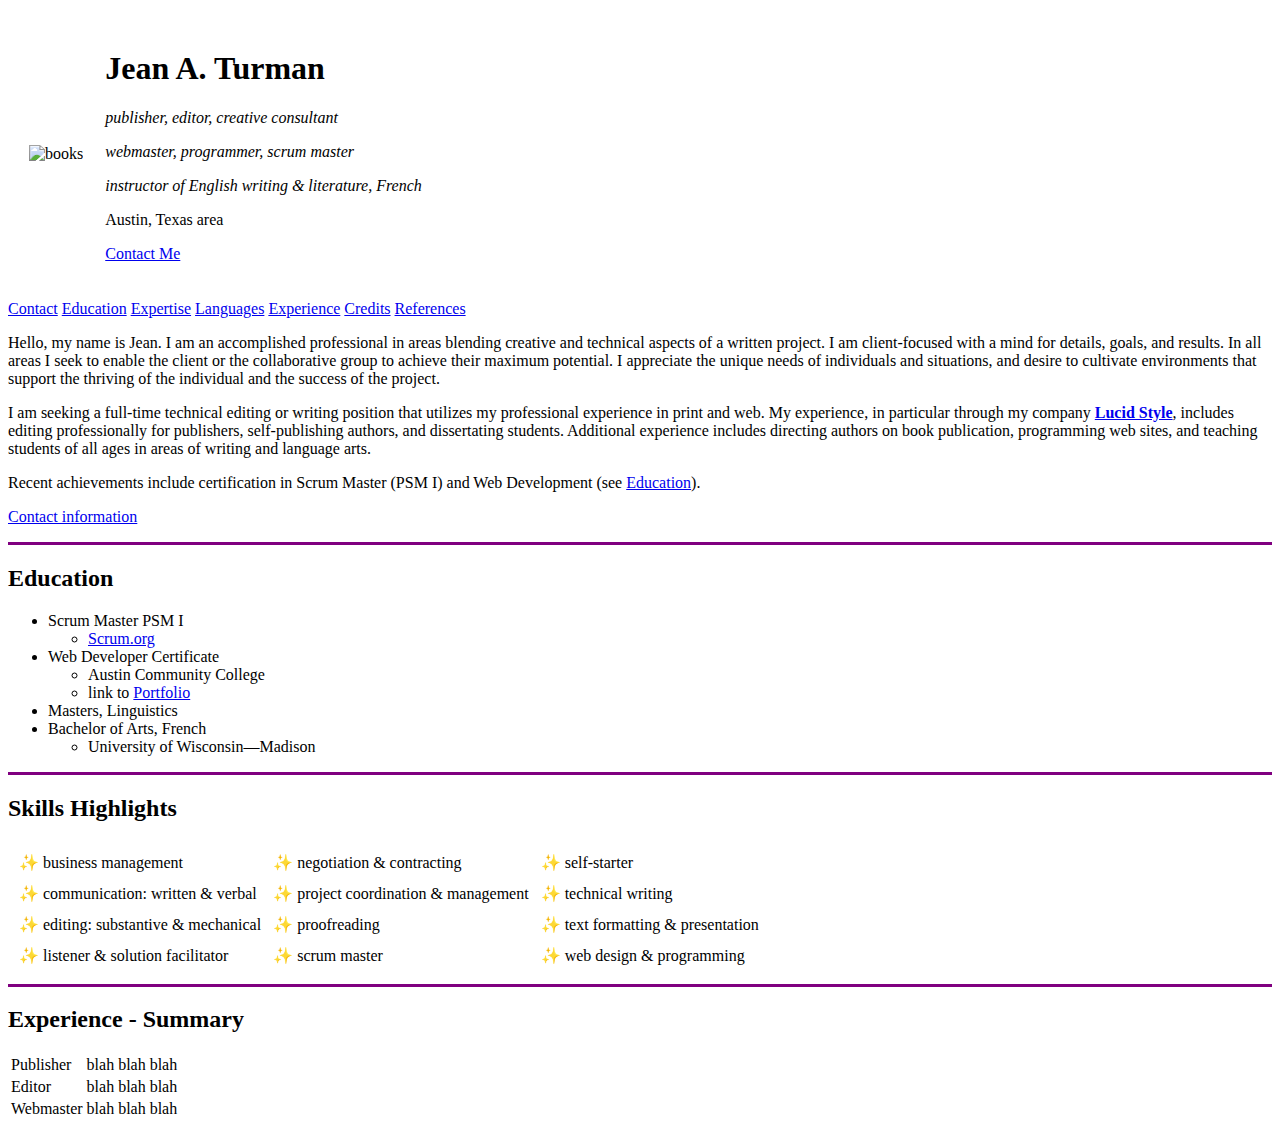
==== index.html @ 42100adb "add initial cv website files" ====
<!DOCTYPE html>
<html lang="en" dir="ltr">
  <head>
    <meta charset="utf-8">
    <title>Jean A Turman resume</title>
  </head>
  <body>
    <table cellspacing="20">
      <tr>
        <td><img src="https://images.pexels.com/photos/207732/pexels-photo-207732.jpeg?cs=srgb&dl=abstract-art-black-and-white-books-207732.jpg&fm=jpg"
          height="400" width="400" alt="books"></td>
        <td><h1>Jean A. Turman</h1>
          <p><em>publisher, editor, creative consultant</em></p>
          <p><em>webmaster, programmer, scrum master</em></p>
          <p><em>instructor of English writing & literature, French</em></p>
          <p>Austin, Texas area</p>
          <p><a href="contact.html">Contact Me</a></p></td>
      </tr>
    </table>

    <!-- //nav bar \\ -->
    <a href="contact.html">Contact</a>
    <a href="#education">Education</a>
    <a href="#expertise">Expertise</a>
    <a href="#languages">Languages</a> <!-- human & computer languages, style guides, and software packages -->
    <a href="#experience">Experience</a>
    <a href="#credit">Credits</a>
    <a href="#references">References</a>

      <p>Hello, my name is Jean. I am an accomplished professional in areas blending creative and technical aspects of a written project.
        I am client-focused with a mind for details, goals, and results. In all areas I seek to enable the client or
        the collaborative group to achieve their maximum potential. I appreciate the unique needs of individuals
        and situations, and desire to cultivate environments that support the thriving of the individual and the
        success of the project.</p>
      <p>I am seeking a full-time technical editing or writing position that
        utilizes my professional experience in print and web. My experience, in particular through my company
        <strong><a href="https://www.creative2at.com/lucidstyle/index.html">Lucid Style</a></strong>,
        includes editing professionally for publishers, self-publishing authors, and dissertating students.
        Additional experience includes directing authors on book publication, programming web sites,
        and teaching students of all ages in areas of writing and language arts.</p>
      <p>Recent achievements include certification in Scrum Master (PSM I) and Web Development (see <a href="#education">Education</a>).</p>
      <p><a href="contact.html">Contact information</a></p>
<!--  <p>My personal loves are John Steinbeck's writings, existentialism and French philosophy, cats, and the currents and intricacies of human culture. </p> -->


  <hr size="3" color="purple">

    <h2>Education</h2>
      <ul>
        <li>Scrum Master PSM I</li>
          <ul>
            <li><a href="http://scrum.org">Scrum.org</a></li>
          </ul>
        <li>Web Developer Certificate</li>
          <ul>
            <li>Austin Community College</li>
            <li>link to <a href="http://webtrain.austincc.edu/~jturman/index.html">Portfolio</a></li>
          </ul>
        <li>Masters, Linguistics</li>
        <li>Bachelor of Arts, French</li>
          <ul>
            <li>University of Wisconsin&#8212;Madison</li>
          </ul>
      </ul>


  <hr size="3" color="purple">

    <h2>Skills Highlights</h2>
      <table cellspacing="10">
        <tr>
          <td>✨ business management</td>
          <td>✨ negotiation & contracting</td>
          <td>✨ self-starter</td>
        </tr>
        <tr>
          <td>✨ communication: written & verbal</td>
          <td>✨ project coordination & management</td>
          <td>✨ technical writing</td>
        </tr>
        <tr>
          <td>✨ editing: substantive & mechanical</td>
          <td>✨ proofreading</td>
          <td>✨ text formatting & presentation</td>
        </tr>
        <tr>
          <td>✨ listener & solution facilitator</td>
          <td>✨ scrum master</td>
          <td>✨ web design & programming</td>
        </tr>
      </table>

  <hr size="3" color="purple" >

    <h2>Experience - Summary</h2>
      <table>
        <tr>
          <td>Publisher</td>
          <td>blah blah blah</td>
        </tr>
        <tr>
          <td>Editor</td>
          <td>blah blah blah</td>
        </tr>
        <tr>
          <td>Webmaster</td>
          <td>blah blah blah</td>
        </tr>
      </table>





  </body>
</html>
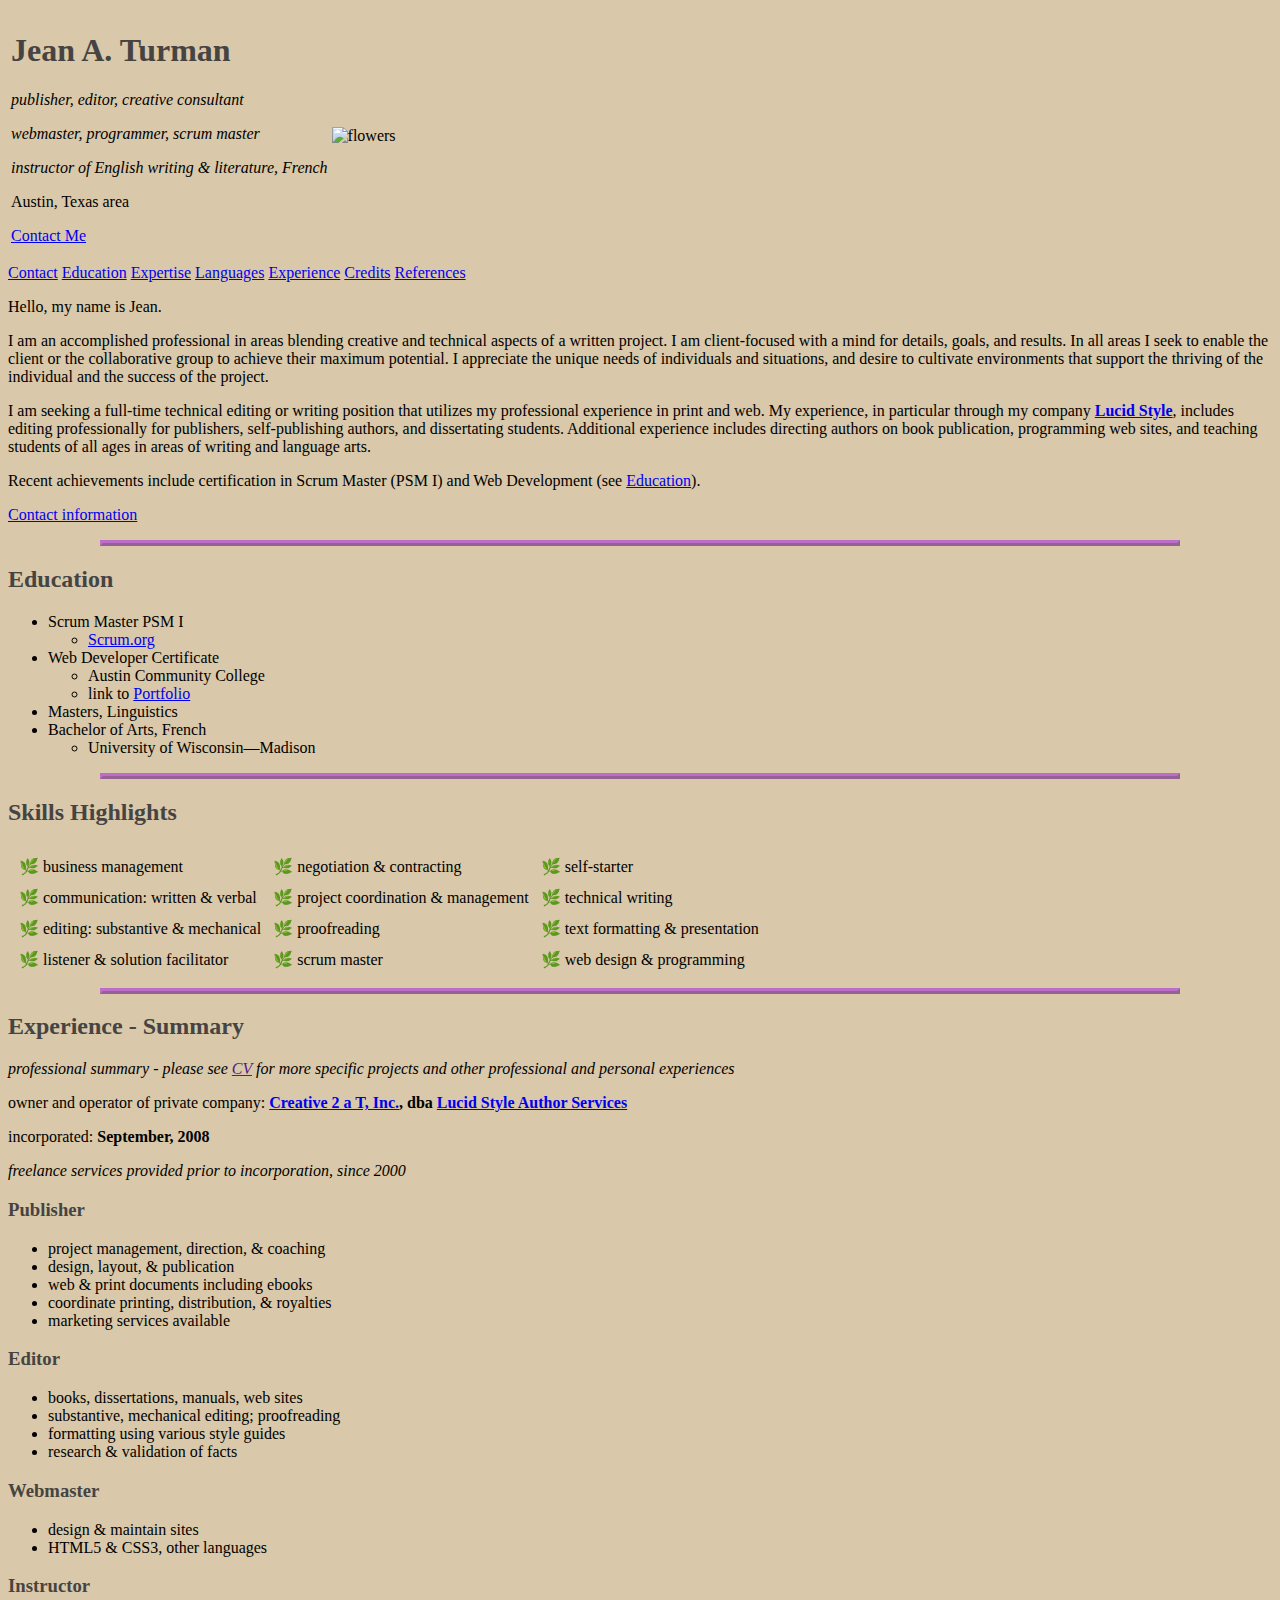
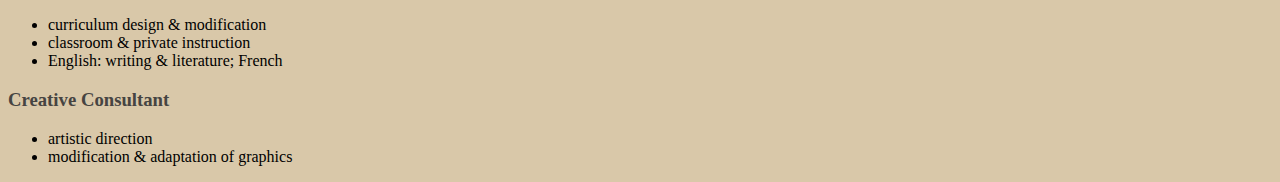
==== commit bd90c99e: "phase two using css styling" ====
--- a/index.html
+++ b/index.html
@@ -3,18 +3,19 @@
   <head>
     <meta charset="utf-8">
     <title>Jean A Turman resume</title>
+    <link rel="stylesheet" href="resources/styles.css">
   </head>
   <body>
-    <table cellspacing="20">
+    <table>
       <tr>
-        <td><img src="https://images.pexels.com/photos/207732/pexels-photo-207732.jpeg?cs=srgb&dl=abstract-art-black-and-white-books-207732.jpg&fm=jpg"
-          height="400" width="400" alt="books"></td>
         <td><h1>Jean A. Turman</h1>
           <p><em>publisher, editor, creative consultant</em></p>
           <p><em>webmaster, programmer, scrum master</em></p>
           <p><em>instructor of English writing & literature, French</em></p>
           <p>Austin, Texas area</p>
           <p><a href="contact.html">Contact Me</a></p></td>
+        <td><img src="images/circle-cropped_lily-bouquet.png" height="250" alt="flowers"></td>
+          <!-- alt image // jean-portrait-circle.png \\ -->
       </tr>
     </table>
 
@@ -23,11 +24,12 @@
     <a href="#education">Education</a>
     <a href="#expertise">Expertise</a>
     <a href="#languages">Languages</a> <!-- human & computer languages, style guides, and software packages -->
-    <a href="#experience">Experience</a>
+    <a href="#experience">Experience</a> <!-- work and personal experience, + chronological -->
     <a href="#credit">Credits</a>
     <a href="#references">References</a>
 
-      <p>Hello, my name is Jean. I am an accomplished professional in areas blending creative and technical aspects of a written project.
+      <p>Hello, my name is Jean.</p>
+      <p>I am an accomplished professional in areas blending creative and technical aspects of a written project.
         I am client-focused with a mind for details, goals, and results. In all areas I seek to enable the client or
         the collaborative group to achieve their maximum potential. I appreciate the unique needs of individuals
         and situations, and desire to cultivate environments that support the thriving of the individual and the
@@ -40,10 +42,7 @@
         and teaching students of all ages in areas of writing and language arts.</p>
       <p>Recent achievements include certification in Scrum Master (PSM I) and Web Development (see <a href="#education">Education</a>).</p>
       <p><a href="contact.html">Contact information</a></p>
-<!--  <p>My personal loves are John Steinbeck's writings, existentialism and French philosophy, cats, and the currents and intricacies of human culture. </p> -->
-
-
-  <hr size="3" color="purple">
+  <hr>
 
     <h2>Education</h2>
       <ul>
@@ -64,49 +63,72 @@
       </ul>
 
 
-  <hr size="3" color="purple">
+  <hr>
 
     <h2>Skills Highlights</h2>
       <table cellspacing="10">
         <tr>
-          <td>✨ business management</td>
-          <td>✨ negotiation & contracting</td>
-          <td>✨ self-starter</td>
+          <td>🌿 business management</td>
+          <td>🌿 negotiation & contracting</td>
+          <td>🌿 self-starter</td>
         </tr>
         <tr>
-          <td>✨ communication: written & verbal</td>
-          <td>✨ project coordination & management</td>
-          <td>✨ technical writing</td>
+          <td>🌿 communication: written & verbal</td>
+          <td>🌿 project coordination & management</td>
+          <td>🌿 technical writing</td>
         </tr>
         <tr>
-          <td>✨ editing: substantive & mechanical</td>
-          <td>✨ proofreading</td>
-          <td>✨ text formatting & presentation</td>
+          <td>🌿 editing: substantive & mechanical</td>
+          <td>🌿 proofreading</td>
+          <td>🌿 text formatting & presentation</td>
         </tr>
         <tr>
-          <td>✨ listener & solution facilitator</td>
-          <td>✨ scrum master</td>
-          <td>✨ web design & programming</td>
+          <td>🌿 listener & solution facilitator</td>
+          <td>🌿 scrum master</td>
+          <td>🌿 web design & programming</td>
         </tr>
       </table>
 
-  <hr size="3" color="purple" >
+  <hr>
 
     <h2>Experience - Summary</h2>
-      <table>
-        <tr>
-          <td>Publisher</td>
-          <td>blah blah blah</td>
-        </tr>
-        <tr>
-          <td>Editor</td>
-          <td>blah blah blah</td>
-        </tr>
-        <tr>
-          <td>Webmaster</td>
-          <td>blah blah blah</td>
-        </tr>
-      </table>
+      <p><em>professional summary - please see <a href="">CV</a> for more specific
+        projects and other professional and personal experiences</em></p>
+      <p>owner and operator of private company: <strong><a href="https://www.creative2at.com/">Creative 2 a T, Inc.</a>, dba <a href="https://www.creative2at.com/lucidstyle/index.html">Lucid Style Author Services</a></strong></p>
+      <p>incorporated: <strong>September, 2008</strong></p>
+      <p><em>freelance services provided prior to incorporation, since 2000</em></p>
+
+      <h3>Publisher</h3>
+        <ul>
+          <li>project management, direction, & coaching</li>
+          <li>design, layout, & publication</li>
+          <li>web & print documents including ebooks</li>
+          <li>coordinate printing, distribution, & royalties</li>
+          <li>marketing services available</li>
+        </ul>
+      <h3>Editor</h3>
+        <ul>
+          <li>books, dissertations, manuals, web sites</li>
+          <li>substantive, mechanical editing; proofreading</li>
+          <li>formatting using various style guides</li>
+          <li>research & validation of facts</li>
+        </ul>
+      <h3>Webmaster</h3>
+        <ul>
+          <li>design & maintain sites</li>
+          <li>HTML5 & CSS3, other languages</li>
+        </ul>
+      <h3>Instructor</h3>
+        <ul>
+          <li>curriculum design & modification</li>
+          <li>classroom & private instruction</li>
+          <li>English: writing & literature; French</li>
+        </ul>
+      <h3>Creative Consultant</h3>
+        <ul>
+          <li>artistic direction</li>
+          <li>modification & adaptation of graphics</li>
+        </ul>
 
 
 
--- a/resources/styles.css
+++ b/resources/styles.css
@@ -0,0 +1,17 @@
+body {
+  background-color:  #d9c8a9;
+}
+
+table {
+  cellspacing: 20;
+}
+
+hr {
+  width: 85%;
+  border: outset rgba(170, 50, 220, .6);
+  border-width: 3px;
+}
+
+h1, h2, h3, h4 {
+  color: #464442;
+}
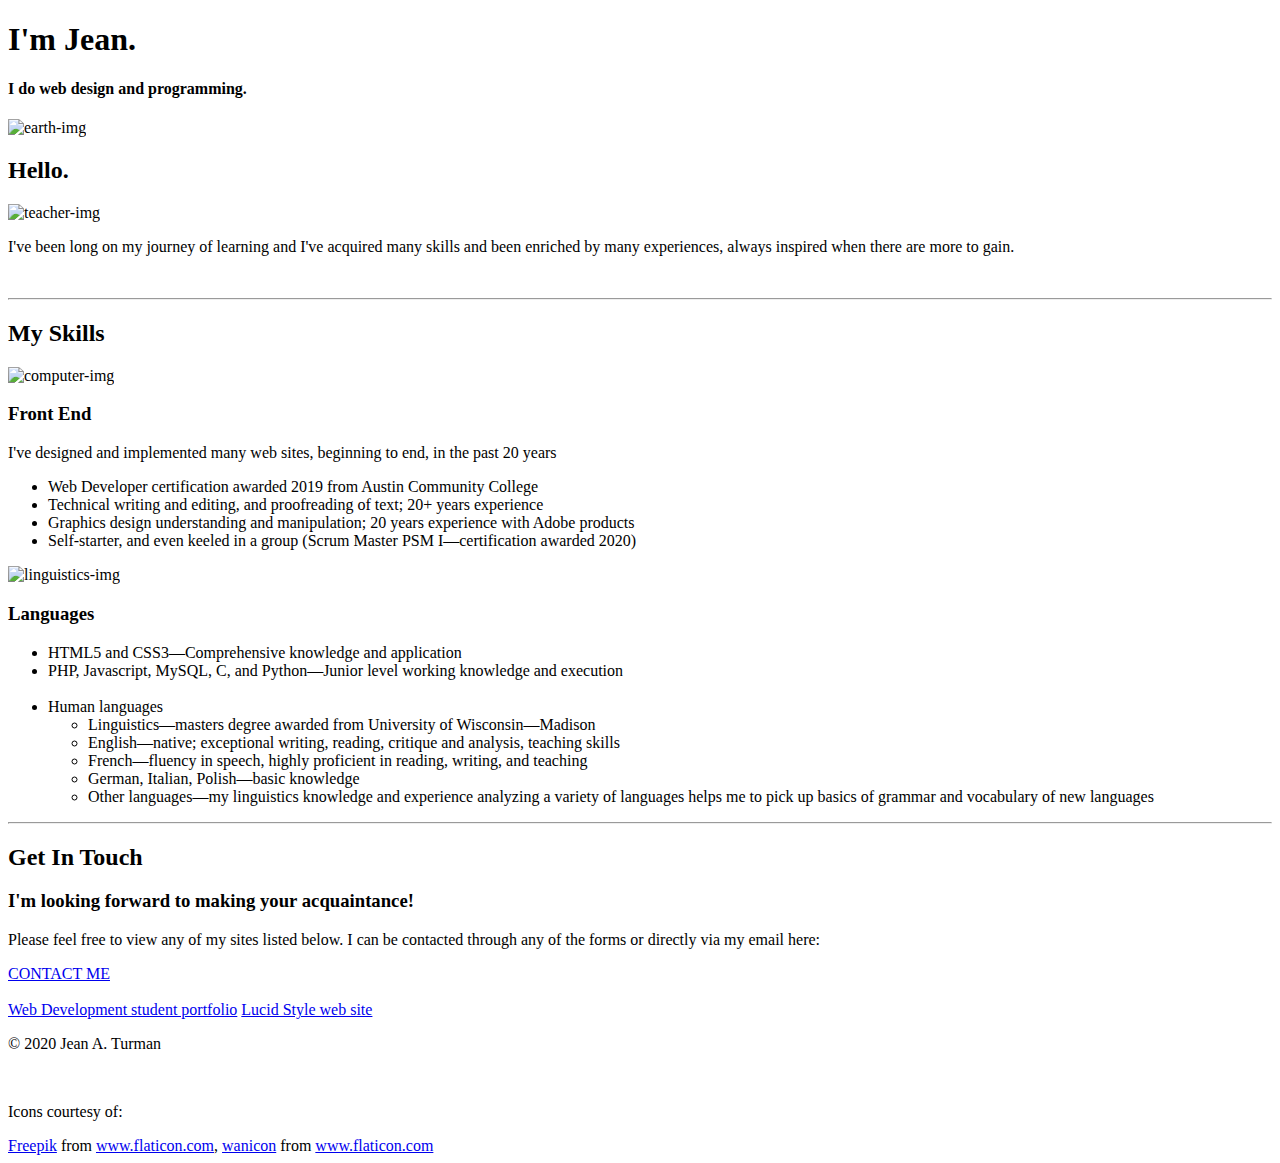
==== commit 5863bce9: "web design complete CSS site update" ====
--- a/index.html
+++ b/index.html
@@ -2,137 +2,89 @@
 <html lang="en" dir="ltr">
   <head>
     <meta charset="utf-8">
-    <title>Jean A Turman resume</title>
-    <link rel="stylesheet" href="resources/styles.css">
+    <title>Jean A. Turman</title>
+    <link rel="stylesheet" href="css/styles.css">
+<!--    <link rel="stylesheet" href="css/normalize.css"> -->
+    <link href="https://fonts.googleapis.com/css2?family=Rammetto+One&display=swap" rel="stylesheet">
+<link href="https://fonts.googleapis.com/css2?family=Dancing+Script&display=swap" rel="stylesheet">
+    <link rel="icon" href="images\favicon.ico">
   </head>
   <body>
-    <table>
-      <tr>
-        <td><h1>Jean A. Turman</h1>
-          <p><em>publisher, editor, creative consultant</em></p>
-          <p><em>webmaster, programmer, scrum master</em></p>
-          <p><em>instructor of English writing & literature, French</em></p>
-          <p>Austin, Texas area</p>
-          <p><a href="contact.html">Contact Me</a></p></td>
-        <td><img src="images/circle-cropped_lily-bouquet.png" height="250" alt="flowers"></td>
-          <!-- alt image // jean-portrait-circle.png \\ -->
-      </tr>
-    </table>
 
-    <!-- //nav bar \\ -->
-    <a href="contact.html">Contact</a>
-    <a href="#education">Education</a>
-    <a href="#expertise">Expertise</a>
-    <a href="#languages">Languages</a> <!-- human & computer languages, style guides, and software packages -->
-    <a href="#experience">Experience</a> <!-- work and personal experience, + chronological -->
-    <a href="#credit">Credits</a>
-    <a href="#references">References</a>
+    <div class="top-container">
+  <!--    <img class="top-cloud" src="images/cloud.png" alt="cloud-img"> -->
+      <h1>I'm Jean.</h1>
+      <h4>I do web design and programming.</h4>
+  <!--    <img class="bottom-cloud" src="images/cloud.png" alt="cloud-img"> -->
+      <img src="images/earth.png" alt="earth-img">
+    </div>
 
-      <p>Hello, my name is Jean.</p>
-      <p>I am an accomplished professional in areas blending creative and technical aspects of a written project.
-        I am client-focused with a mind for details, goals, and results. In all areas I seek to enable the client or
-        the collaborative group to achieve their maximum potential. I appreciate the unique needs of individuals
-        and situations, and desire to cultivate environments that support the thriving of the individual and the
-        success of the project.</p>
-      <p>I am seeking a full-time technical editing or writing position that
-        utilizes my professional experience in print and web. My experience, in particular through my company
-        <strong><a href="https://www.creative2at.com/lucidstyle/index.html">Lucid Style</a></strong>,
-        includes editing professionally for publishers, self-publishing authors, and dissertating students.
-        Additional experience includes directing authors on book publication, programming web sites,
-        and teaching students of all ages in areas of writing and language arts.</p>
-      <p>Recent achievements include certification in Scrum Master (PSM I) and Web Development (see <a href="#education">Education</a>).</p>
-      <p><a href="contact.html">Contact information</a></p>
-  <hr>
+    <div class="middle-container">
+      <div class="profile">
+        <h2>Hello.</h2>
+        <img src="images/teacher.png" alt="teacher-img" height="200px;">
+        <p class="intro">I've been long on my journey of learning and I've acquired many skills and been enriched by many experiences, always inspired when there are more to gain.</p>
+      </div>
 
-    <h2>Education</h2>
-      <ul>
-        <li>Scrum Master PSM I</li>
-          <ul>
-            <li><a href="http://scrum.org">Scrum.org</a></li>
-          </ul>
-        <li>Web Developer Certificate</li>
-          <ul>
-            <li>Austin Community College</li>
-            <li>link to <a href="http://webtrain.austincc.edu/~jturman/index.html">Portfolio</a></li>
-          </ul>
-        <li>Masters, Linguistics</li>
-        <li>Bachelor of Arts, French</li>
-          <ul>
-            <li>University of Wisconsin&#8212;Madison</li>
-          </ul>
-      </ul>
+      <br>
+      <hr>
 
+      <div class="skills">
+        <h2>My Skills</h2>
+        <div class="skill-row">
+          <img class="skill-img computer-img" src="images/computer.png" alt="computer-img">
+          <h3>Front End</h3>
+            <p>I've designed and implemented many web sites, beginning to end, in the past 20 years</p>
+            <ul>
+              <li>Web Developer certification awarded 2019 from Austin Community College</li>
+              <li>Technical writing and editing, and proofreading of text; 20+ years experience</li>
+              <li>Graphics design understanding and manipulation; 20 years experience with Adobe products</li>
+              <li>Self-starter, and even keeled in a group (Scrum Master PSM I&#x2014;certification awarded 2020)</li>
+            </ul>
+        </div>
+        <div class="skill-row">
+          <img class="skill-img linguistics-img" src="images/linguistics.png" alt="linguistics-img">
+          <h3>Languages</h3>
+            <ul>
+              <li>HTML5 and CSS3&#x2014;Comprehensive knowledge and application</li>
+              <li>PHP, Javascript, MySQL, C, and Python&#x2014;Junior level working knowledge and execution</li>
+              <br>
+              <li>Human languages</li>
+                <ul>
+                  <li>Linguistics&#x2014;masters degree awarded from University of Wisconsin&#x2014;Madison</li>
+                  <li>English&#x2014;native; exceptional writing, reading, critique and analysis, teaching skills</li>
+                  <li>French&#x2014;fluency in speech, highly proficient in reading, writing, and teaching</li>
+                  <li>German, Italian, Polish&#x2014;basic knowledge</li>
+                  <li>Other languages&#x2014;my linguistics knowledge and experience analyzing a variety of languages helps me to pick up basics of grammar and vocabulary of new languages</li>
+                </ul>
+            </ul>
+        </div>
+      </div>
+      <hr>
+      <div class="contact-me">
+        <h2>Get In Touch</h2>
+        <h3>I'm looking forward to making your acquaintance!</h3>
+        <p class="contact-msg">Please feel free to view any of my sites listed below. I can be contacted through any of the forms or directly via my email here:</p>
+          <a href="mailto:jean.turman@gmail.com" class="btn">CONTACT ME</a>
+        <br>
+        </div>
 
-  <hr>
+      </div>
+    </div>
 
-    <h2>Skills Highlights</h2>
-      <table cellspacing="10">
-        <tr>
-          <td>🌿 business management</td>
-          <td>🌿 negotiation & contracting</td>
-          <td>🌿 self-starter</td>
-        </tr>
-        <tr>
-          <td>🌿 communication: written & verbal</td>
-          <td>🌿 project coordination & management</td>
-          <td>🌿 technical writing</td>
-        </tr>
-        <tr>
-          <td>🌿 editing: substantive & mechanical</td>
-          <td>🌿 proofreading</td>
-          <td>🌿 text formatting & presentation</td>
-        </tr>
-        <tr>
-          <td>🌿 listener & solution facilitator</td>
-          <td>🌿 scrum master</td>
-          <td>🌿 web design & programming</td>
-        </tr>
-      </table>
-
-  <hr>
-
-    <h2>Experience - Summary</h2>
-      <p><em>professional summary - please see <a href="">CV</a> for more specific
-        projects and other professional and personal experiences</em></p>
-      <p>owner and operator of private company: <strong><a href="https://www.creative2at.com/">Creative 2 a T, Inc.</a>, dba <a href="https://www.creative2at.com/lucidstyle/index.html">Lucid Style Author Services</a></strong></p>
-      <p>incorporated: <strong>September, 2008</strong></p>
-      <p><em>freelance services provided prior to incorporation, since 2000</em></p>
-
-      <h3>Publisher</h3>
-        <ul>
-          <li>project management, direction, & coaching</li>
-          <li>design, layout, & publication</li>
-          <li>web & print documents including ebooks</li>
-          <li>coordinate printing, distribution, & royalties</li>
-          <li>marketing services available</li>
-        </ul>
-      <h3>Editor</h3>
-        <ul>
-          <li>books, dissertations, manuals, web sites</li>
-          <li>substantive, mechanical editing; proofreading</li>
-          <li>formatting using various style guides</li>
-          <li>research & validation of facts</li>
-        </ul>
-      <h3>Webmaster</h3>
-        <ul>
-          <li>design & maintain sites</li>
-          <li>HTML5 & CSS3, other languages</li>
-        </ul>
-      <h3>Instructor</h3>
-        <ul>
-          <li>curriculum design & modification</li>
-          <li>classroom & private instruction</li>
-          <li>English: writing & literature; French</li>
-        </ul>
-      <h3>Creative Consultant</h3>
-        <ul>
-          <li>artistic direction</li>
-          <li>modification & adaptation of graphics</li>
-        </ul>
-
-
-
-
+    <div class="bottom-container">
+      <br>
+      <a class="footer-link" href="http://webtrain.austincc.edu/~jturman/index.html" title="Web Dev portfolio">Web Development student portfolio</a>
+      <a class="footer-link" href="https://www.creative2at.com/lucidstyle/index.html" title="Lucid Style">Lucid Style web site</a>
+  <!--    <a class="footer-link" href="https://www.linkedin.com/">LinkedIn</a> -->
+      <p><span class="copyright">© 2020 Jean A. Turman</span></p>
+      <br>
+      <p>Icons courtesy of:</p>
+        <div class="credit">
+          <a href="https://www.flaticon.com/authors/freepik" title="Freepik">Freepik</a> from <a href="https://www.flaticon.com/" title="Flaticon"> www.flaticon.com</a>,
+          <a href="https://www.flaticon.com/authors/wanicon" title="wanicon">wanicon</a> from <a href="https://www.flaticon.com/" title="Flaticon">www.flaticon.com</a>
+        </div>
+    </div>
 
   </body>
 </html>
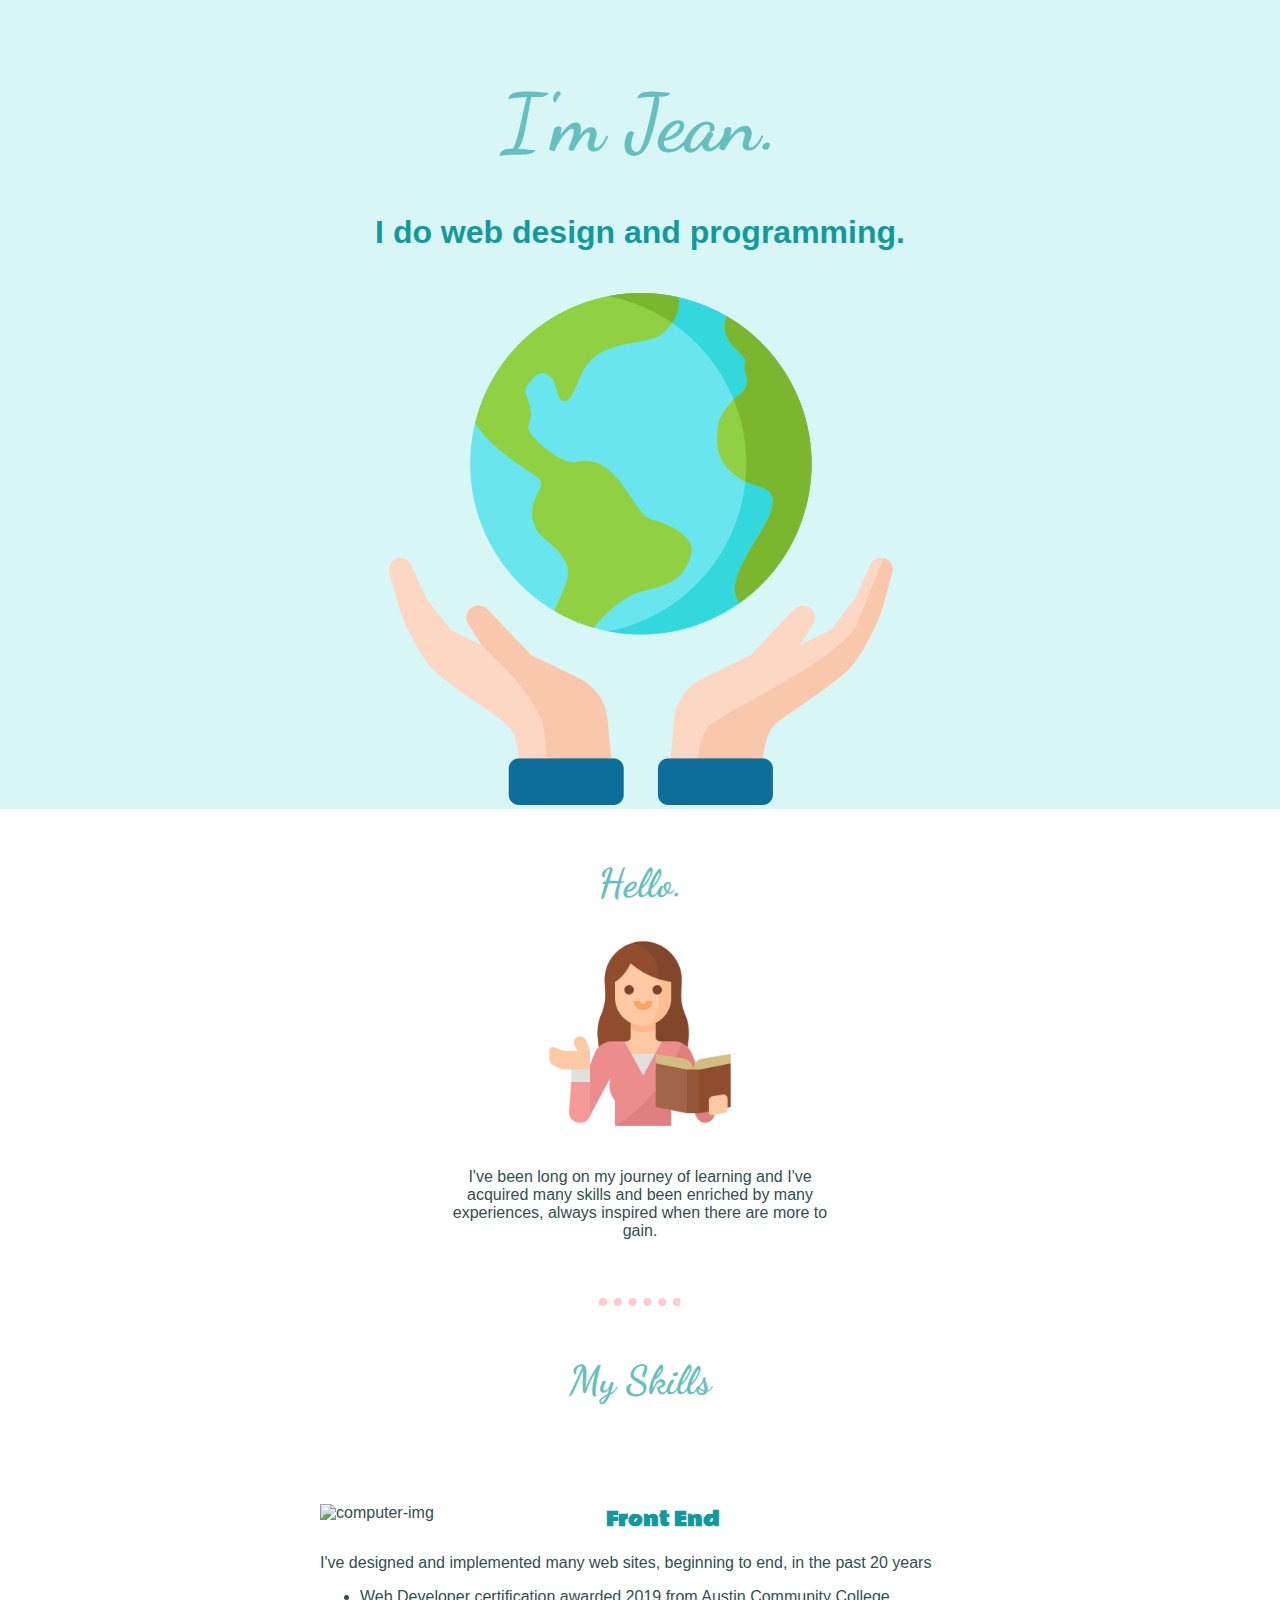
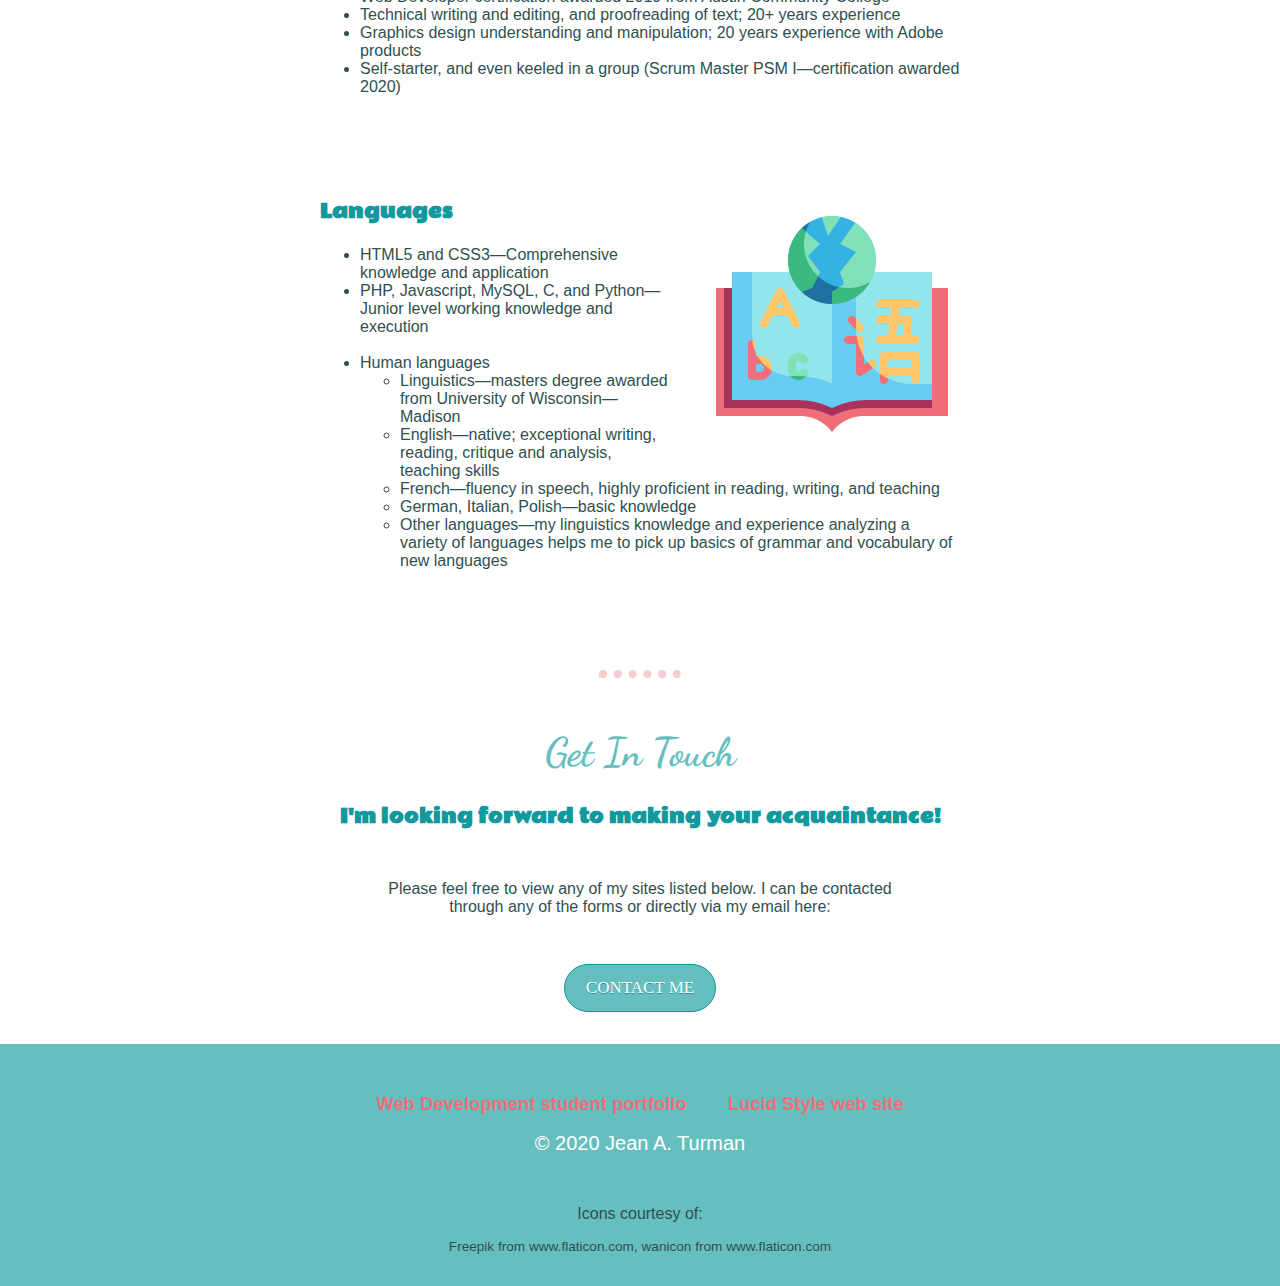
==== commit 66c8ecc3: "Update index.html" ====
--- a/index.html
+++ b/index.html
@@ -3,11 +3,11 @@
   <head>
     <meta charset="utf-8">
     <title>Jean A. Turman</title>
-    <link rel="stylesheet" href="css/styles.css">
+    <link rel="stylesheet" href="styles.css">
 <!--    <link rel="stylesheet" href="css/normalize.css"> -->
     <link href="https://fonts.googleapis.com/css2?family=Rammetto+One&display=swap" rel="stylesheet">
 <link href="https://fonts.googleapis.com/css2?family=Dancing+Script&display=swap" rel="stylesheet">
-    <link rel="icon" href="images\favicon.ico">
+    <link rel="icon" href="favicon.ico">
   </head>
   <body>
 
@@ -16,13 +16,13 @@
       <h1>I'm Jean.</h1>
       <h4>I do web design and programming.</h4>
   <!--    <img class="bottom-cloud" src="images/cloud.png" alt="cloud-img"> -->
-      <img src="images/earth.png" alt="earth-img">
+      <img src="earth.png" alt="earth-img">
     </div>
 
     <div class="middle-container">
       <div class="profile">
         <h2>Hello.</h2>
-        <img src="images/teacher.png" alt="teacher-img" height="200px;">
+        <img src="teacher.png" alt="teacher-img" height="200px;">
         <p class="intro">I've been long on my journey of learning and I've acquired many skills and been enriched by many experiences, always inspired when there are more to gain.</p>
       </div>
 
@@ -43,7 +43,7 @@
             </ul>
         </div>
         <div class="skill-row">
-          <img class="skill-img linguistics-img" src="images/linguistics.png" alt="linguistics-img">
+          <img class="skill-img linguistics-img" src="linguistics.png" alt="linguistics-img">
           <h3>Languages</h3>
             <ul>
               <li>HTML5 and CSS3&#x2014;Comprehensive knowledge and application</li>
--- a/styles.css
+++ b/styles.css
@@ -0,0 +1,191 @@
+/* ---------- COLOR SCHEME ---------
+lights-water-blur-rain (Kuler)
+RED: #d92949
+BLUE: #c9dff2
+FAWN: #bf925a
+BROWN: #734f2f
+PINK: #f2c5bb
+
+Color Palette 179398 (Color Hunt)
+GREY: #dbdbdb
+GOLD: #f0a500
+ORANGE: #cf7500
+BLACK: #000
+
+Linguistics book images
+hot pink: #a7325c
+light pink: #f06e7a
+*/
+
+/* ------------FONTS-----------------
+Rammetto One (Google) //HEADINGS
+<link href="https://fonts.googleapis.com/css2?family=Rammetto+One&display=swap" rel="stylesheet">
+font-family: 'Rammetto One', cursive;
+
+Dancing Script (google) //SCRIPT
+<link href="https://fonts.googleapis.com/css2?family=Dancing+Script&display=swap" rel="stylesheet">font-family: 'Dancing Script', cursive;
+
+Candara (standard) //BODY TEXT
+font-family: Candara,Calibri,Segoe,Segoe UI,Optima,Arial,sans-serif;
+*/
+
+
+
+
+/* --------- RESET------------------ */
+
+body {
+  margin: 0;
+  text-align: center;
+  font-family: Candara,Calibri,Segoe,Segoe UI,Optima,Arial,sans-serif;
+  color: darkslategrey;
+}
+
+hr {
+  border-top: .5rem dotted #f06e7a;
+  border-bottom: none;
+  opacity: .35;
+  width: 5rem;
+}
+
+/* ---------- text formatting------ */
+
+.footer-link {
+  color: #f06e7a;
+  text-decoration: none;
+  padding: 1em;
+  font-weight: bold;
+  font-size: 1.15rem;
+}
+
+.footer-link:hover {
+  color: #a7325c;
+  text-decoration: none;
+}
+
+/* .footer-link:visited {
+  color: #11999E;
+  text-decoration: none;
+} */
+
+h1, h2 {
+  color: #66BFBF;
+  font-family: 'Dancing Script', cursive;
+  position: relative;
+  margin: 50px auto 25px auto;
+}
+
+h3, h5, h6 {
+  color: #11999E;
+  font-family: 'Rammetto One', cursive;
+}
+
+h1 {
+  font-size: 5rem;
+}
+
+h2 {
+  font-size: 2.5rem;
+}
+
+h4 {
+  font-size: 2rem;
+  color: #11999E;
+}
+
+.intro {
+  width: 30%;
+  margin: 2rem auto 2rem auto;
+}
+
+p {
+  font-weight: normal;
+}
+
+.contact-msg {
+  width: 40%;
+  margin: 3rem auto;
+}
+
+
+
+/* ---------- CONTAINMENT ------------ */
+.skill-row {
+  width: 50%;
+  margin: 100px auto;
+  text-align: left;
+}
+
+.skill-img {
+  width: 40%;
+}
+
+.computer-img {
+  float: left;
+  margin-right: 30px;
+}
+
+.linguistics-img {
+  float: right;
+  margin-left: 30px;
+}
+
+.top-container {
+  background-color: #d9f6f6; /*lighter than paleturquoise */
+  padding-top: 25px;
+  position: relative;
+}
+
+.top-cloud {
+  position: absolute;
+  top: 50px;
+  right: 300px;
+}
+
+.bottom-cloud {
+  position: absolute;
+  left: 300px;
+  bottom: 300px;
+}
+
+.btn { /* #66BFBF light --- #11999E dark --- ##d9f6f6 highlight */
+	background-color:#66BFBF;
+	border-radius:28px;
+	border:1px solid #11999E;
+	display:inline-block;
+	cursor:pointer;
+	color:#ffffff;
+	font-family:Candara;
+	font-size:17px;
+	padding:13px 21px;
+	text-decoration:none;
+	text-shadow:0px 1px 0px #11999E;
+}
+.btn:hover {
+	background-color:#11999E;
+}
+.btn:active {
+	position:relative;
+	top:1px;
+}
+
+.bottom-container {
+  background-color: #66BFBF;
+  padding: 2rem;
+}
+
+.contact-me {
+  margin-bottom: 2rem;
+}
+
+.copyright {
+  color: white;
+  font-size: 1.25rem;
+}
+
+.credit, a {
+  font-size: .85rem;
+  list-style-type: none;
+  color: darkslategrey;
+  text-decoration: none;
+}
